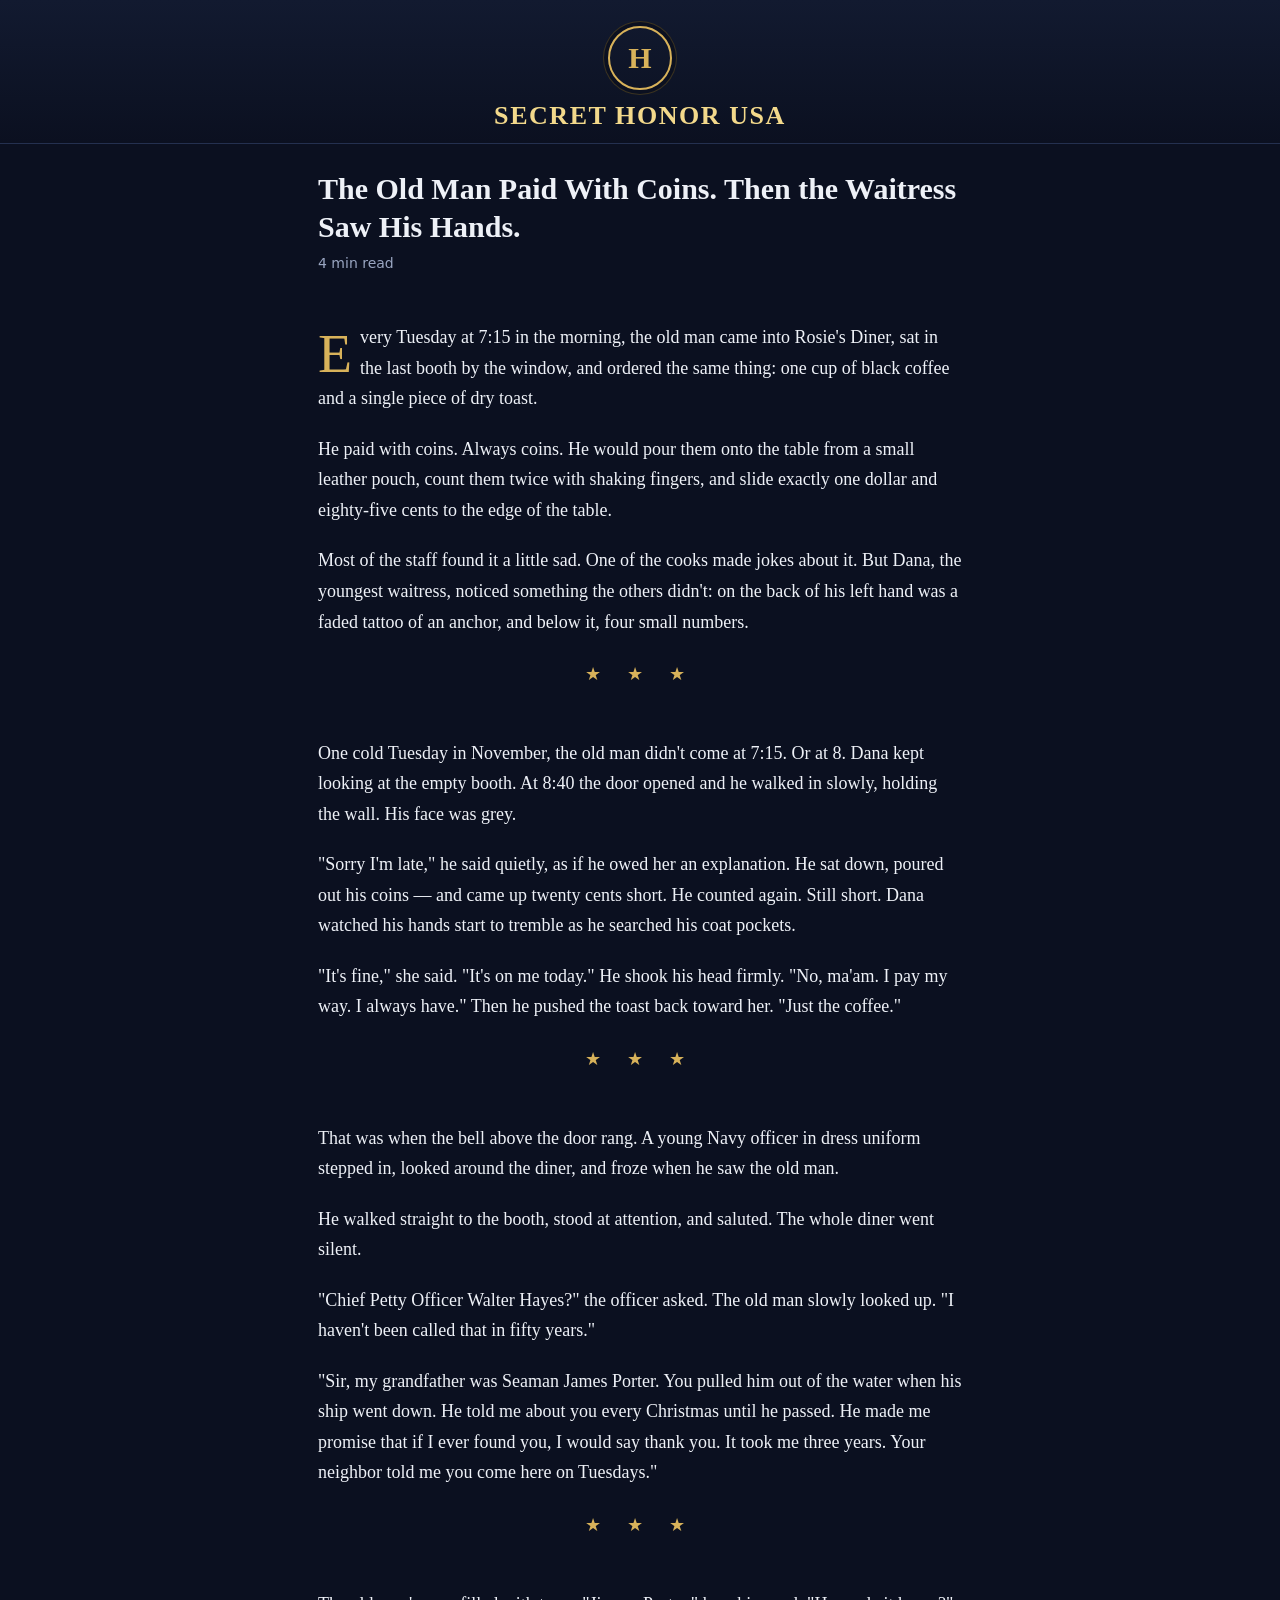
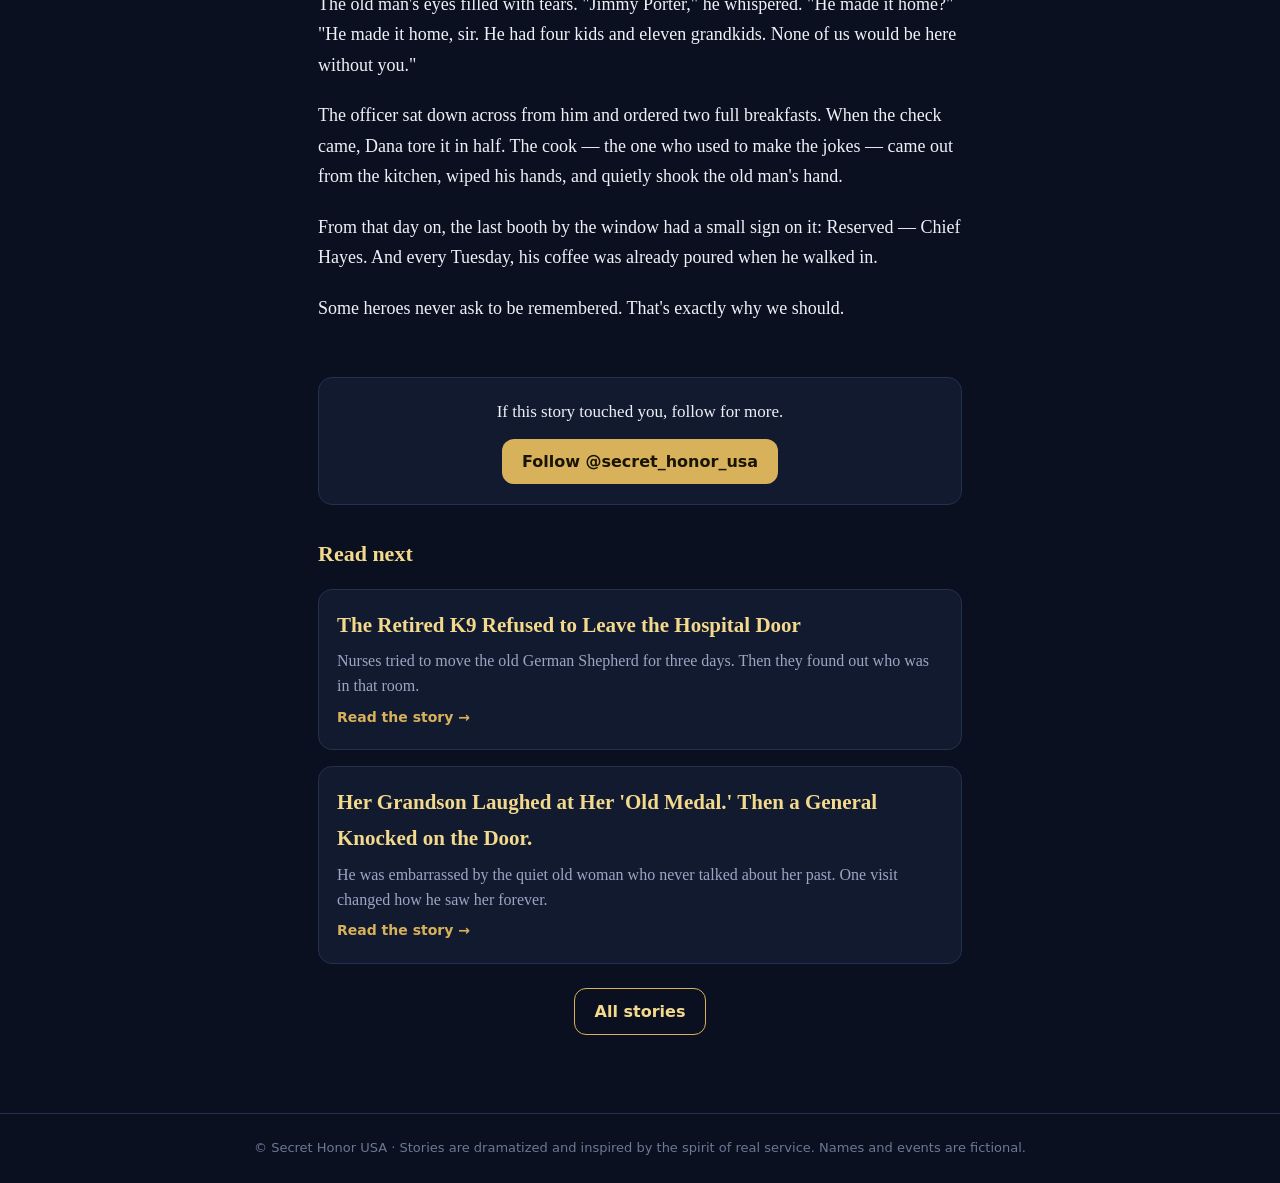
==== story.html @ dacc147e "Secret Honor USA stories website with ad slots Co-Authored-By: Claude Opus 5.5 <noreply@anthropic.co" ====
<!doctype html>
<html lang="en">
<head>
<meta charset="utf-8">
<meta name="viewport" content="width=device-width, initial-scale=1">
<title>Secret Honor USA</title>
<link rel="stylesheet" href="style.css">
</head>
<body>
<header class="top">
  <a href="./" style="text-decoration:none"><div class="emblem">H</div><div class="brand">Secret Honor USA</div></a>
</header>
<main class="wrap">
  <article id="story" class="story"></article>
  <div class="follow">
    <p>If this story touched you, follow for more.</p>
    <a class="btn" href="https://www.instagram.com/secret_honor_usa/" target="_blank" rel="noopener">Follow @secret_honor_usa</a>
  </div>
  <div id="next" class="next"></div>
  <p style="text-align:center;margin-top:24px"><a class="btn ghost" href="./">All stories</a></p>
</main>
<footer>© Secret Honor USA · Stories are dramatized and inspired by the spirit of real service. Names and events are fictional.</footer>
<script src="stories.js"></script>
<script src="ads.js"></script>
<script>
  var esc = function (s) { return String(s).replace(/[&<>"]/g, function (c) { return {"&":"&amp;","<":"&lt;",">":"&gt;",'"':"&quot;"}[c]; }); };
  var all = window.STORIES || [];
  var id = new URLSearchParams(location.search).get("id");
  var s = all.find(function (x) { return x.id === id; }) || all[0];
  document.title = s.title + " | Secret Honor USA";
  var html = '<h1>' + esc(s.title) + '</h1><p class="meta">' + s.minutes + ' min read</p><div class="ad" data-slot="top"></div>';
  s.parts.forEach(function (part, i) {
    if (i > 0) html += '<div class="break">★ ★ ★</div><div class="ad" data-slot="middle"></div>';
    part.forEach(function (p, j) { html += '<p' + (i === 0 && j === 0 ? ' class="lead"' : '') + '>' + esc(p) + '</p>'; });
  });
  html += '<div class="ad" data-slot="bottom"></div>';
  document.getElementById("story").innerHTML = html;
  var others = all.filter(function (x) { return x.id !== s.id; });
  document.getElementById("next").innerHTML = others.length ? '<h2>Read next</h2>' + others.map(function (o) {
    return '<a class="card" href="story.html?id=' + encodeURIComponent(o.id) + '"><h3>' + esc(o.title) + '</h3><p>' + esc(o.teaser) + '</p><span class="go">Read the story →</span></a>';
  }).join("") : "";
  fillAds();
</script>
</body>
</html>
---- style.css ----
:root{--bg:#0b1020;--panel:#121a30;--line:#24304f;--text:#eef1f7;--muted:#9aa6c2;--gold:#d8b25a;--gold2:#f3d98b}
*{box-sizing:border-box}
html,body{margin:0;background:var(--bg);color:var(--text);font:18px/1.7 Georgia,"Times New Roman",serif}
a{color:var(--gold2)}
.wrap{max-width:680px;margin:0 auto;padding:0 18px 60px}
header.top{text-align:center;padding:26px 18px 10px;border-bottom:1px solid var(--line);background:linear-gradient(180deg,#121a30,#0b1020)}
.emblem{display:inline-flex;align-items:center;justify-content:center;width:64px;height:64px;border-radius:50%;border:2px solid var(--gold);color:var(--gold);font:700 30px/1 Georgia,serif;box-shadow:0 0 0 4px #0b1020,0 0 0 5px #3a3220}
.brand{font:700 26px/1.2 Georgia,serif;letter-spacing:.06em;margin:10px 0 2px;color:var(--gold2);text-transform:uppercase}
.tag{color:var(--muted);font:italic 15px/1.5 Georgia,serif;margin:0 0 12px}
h1{font-size:30px;line-height:1.25;margin:26px 0 8px}
h2{font-size:22px;margin:28px 0 8px;color:var(--gold2)}
.meta{color:var(--muted);font:14px/1.5 -apple-system,system-ui,sans-serif}
.card{display:block;text-decoration:none;color:var(--text);background:var(--panel);border:1px solid var(--line);border-radius:14px;padding:18px;margin:16px 0}
.card h3{margin:0 0 6px;font-size:21px;color:var(--gold2)}
.card p{margin:0;color:var(--muted);font-size:16px;line-height:1.55}
.card .go{display:inline-block;margin-top:10px;font:600 14px -apple-system,system-ui,sans-serif;color:var(--gold)}
.story p{margin:0 0 1.1em}
.story p.lead::first-letter{float:left;font-size:3.1em;line-height:.9;padding:6px 8px 0 0;color:var(--gold)}
.break{text-align:center;color:var(--gold);letter-spacing:.6em;margin:22px 0}
.ad{margin:24px 0;min-height:0;text-align:center;overflow:hidden}
.ad:not(:empty)::before{content:"Advertisement";display:block;font:11px -apple-system,system-ui,sans-serif;color:#6c7895;letter-spacing:.1em;text-transform:uppercase;margin-bottom:6px}
.btn{display:inline-block;background:var(--gold);color:#1a1405;text-decoration:none;font:700 16px -apple-system,system-ui,sans-serif;padding:13px 20px;border-radius:12px}
.btn.ghost{background:transparent;color:var(--gold2);border:1px solid var(--gold)}
.follow{text-align:center;background:var(--panel);border:1px solid var(--line);border-radius:14px;padding:20px;margin:30px 0}
.follow p{margin:0 0 12px;font-size:17px}
.next{margin-top:30px}
footer{text-align:center;color:#6c7895;font:13px/1.6 -apple-system,system-ui,sans-serif;padding:24px 18px;border-top:1px solid var(--line)}
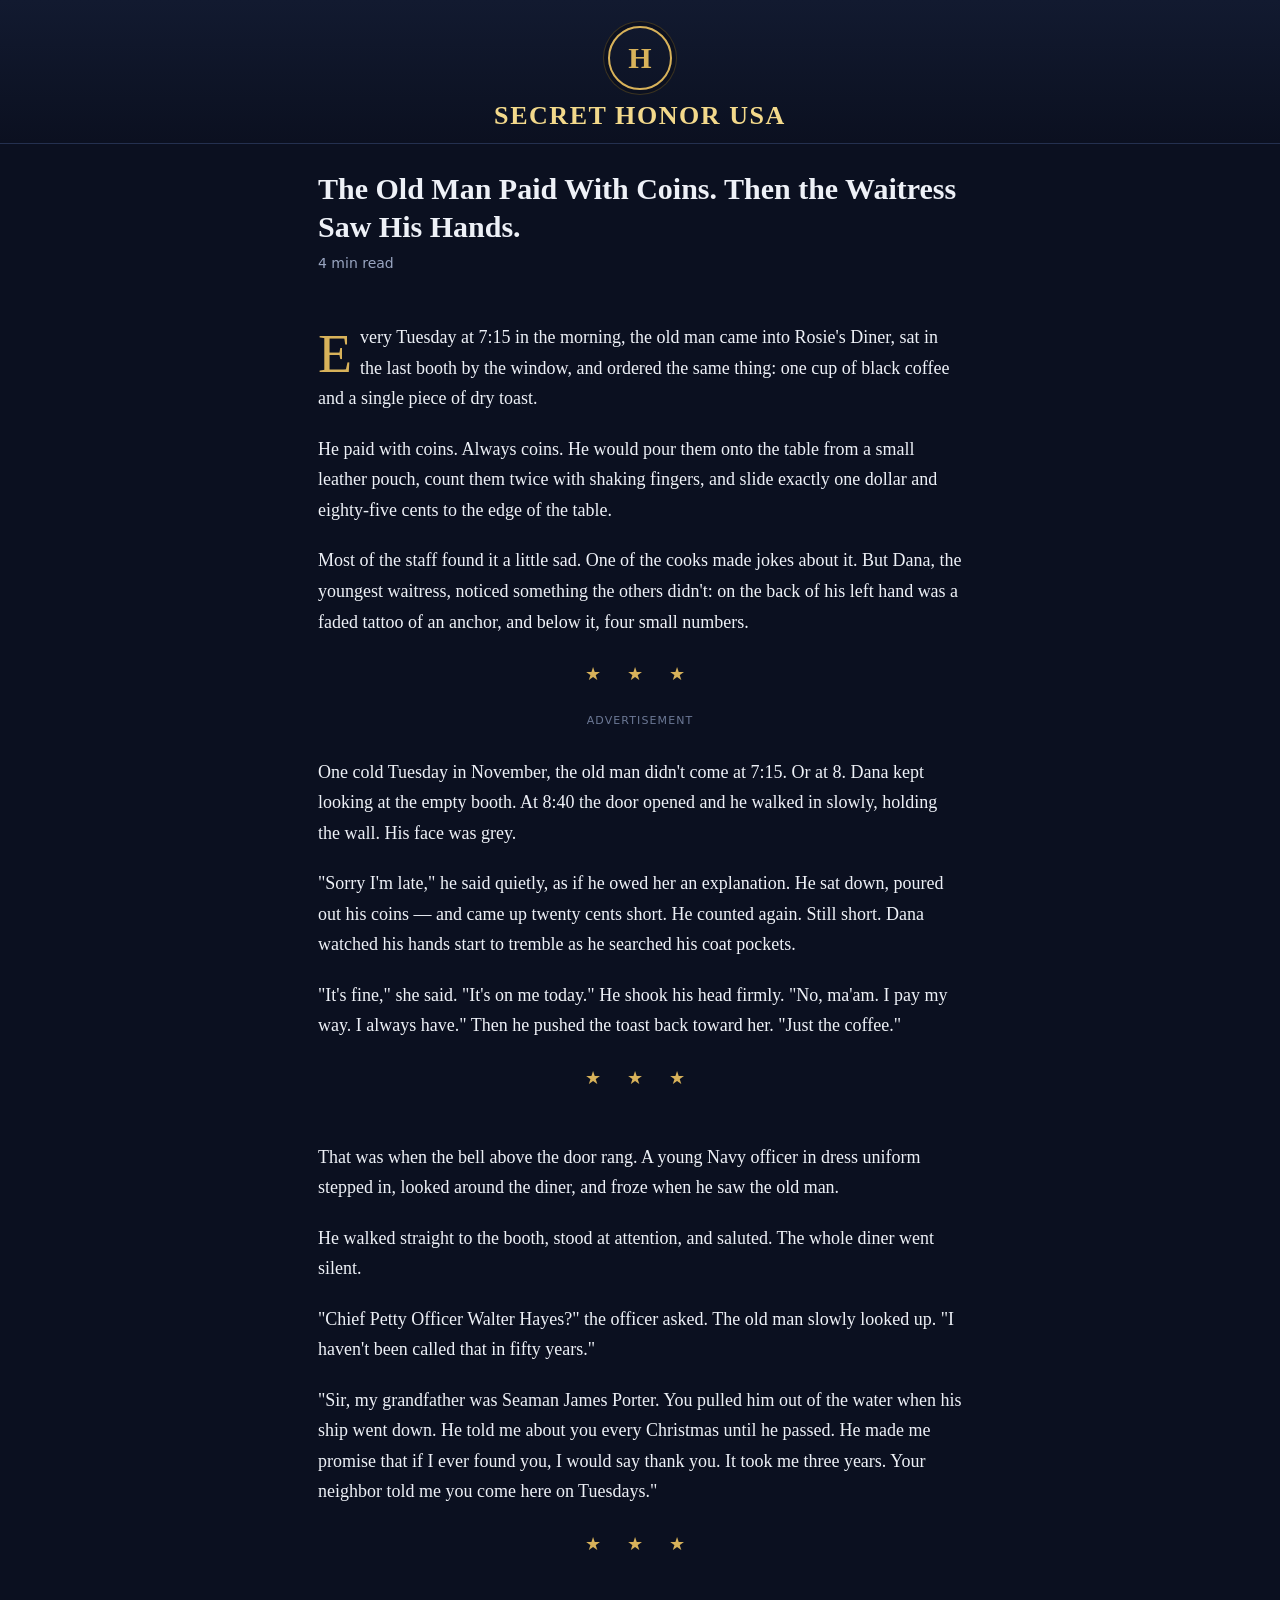
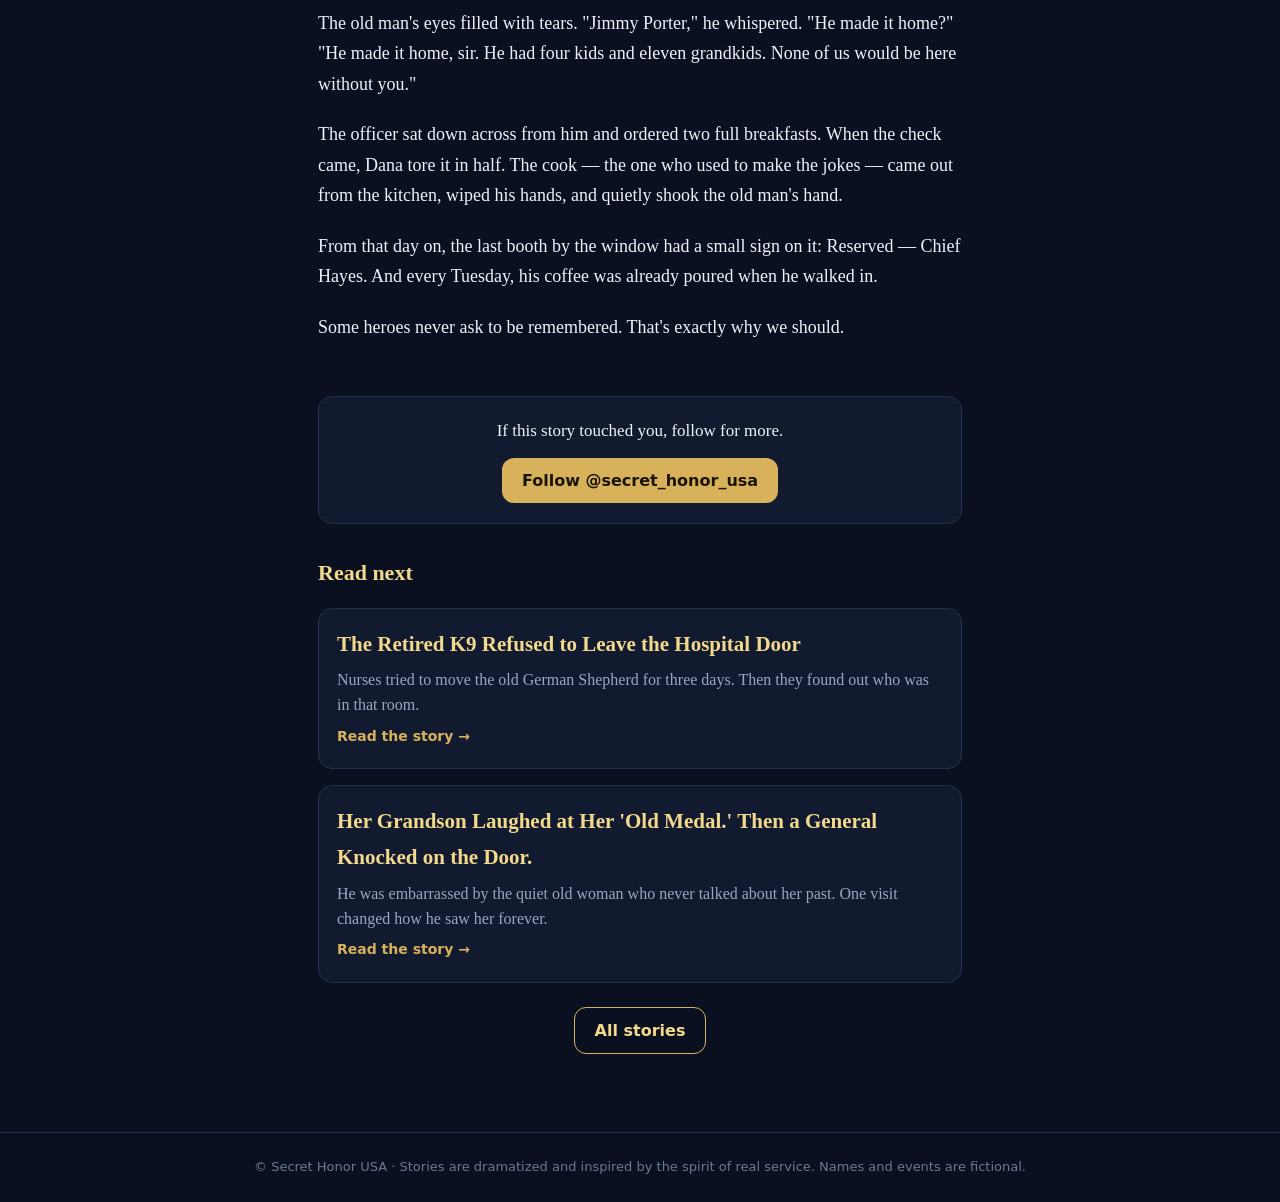
==== commit c8fa772d: "Add Adsterra Native Banner (home page + after the first part of each story) Co-Authored-By: Claude O" ====
--- a/story.html
+++ b/story.html
@@ -30,7 +30,7 @@
   document.title = s.title + " | Secret Honor USA";
   var html = '<h1>' + esc(s.title) + '</h1><p class="meta">' + s.minutes + ' min read</p><div class="ad" data-slot="top"></div>';
   s.parts.forEach(function (part, i) {
-    if (i > 0) html += '<div class="break">★ ★ ★</div><div class="ad" data-slot="middle"></div>';
+    if (i > 0) html += '<div class="break">★ ★ ★</div><div class="ad" data-slot="' + (i === 1 ? 'middle1' : 'middle') + '"></div>';
     part.forEach(function (p, j) { html += '<p' + (i === 0 && j === 0 ? ' class="lead"' : '') + '>' + esc(p) + '</p>'; });
   });
   html += '<div class="ad" data-slot="bottom"></div>';
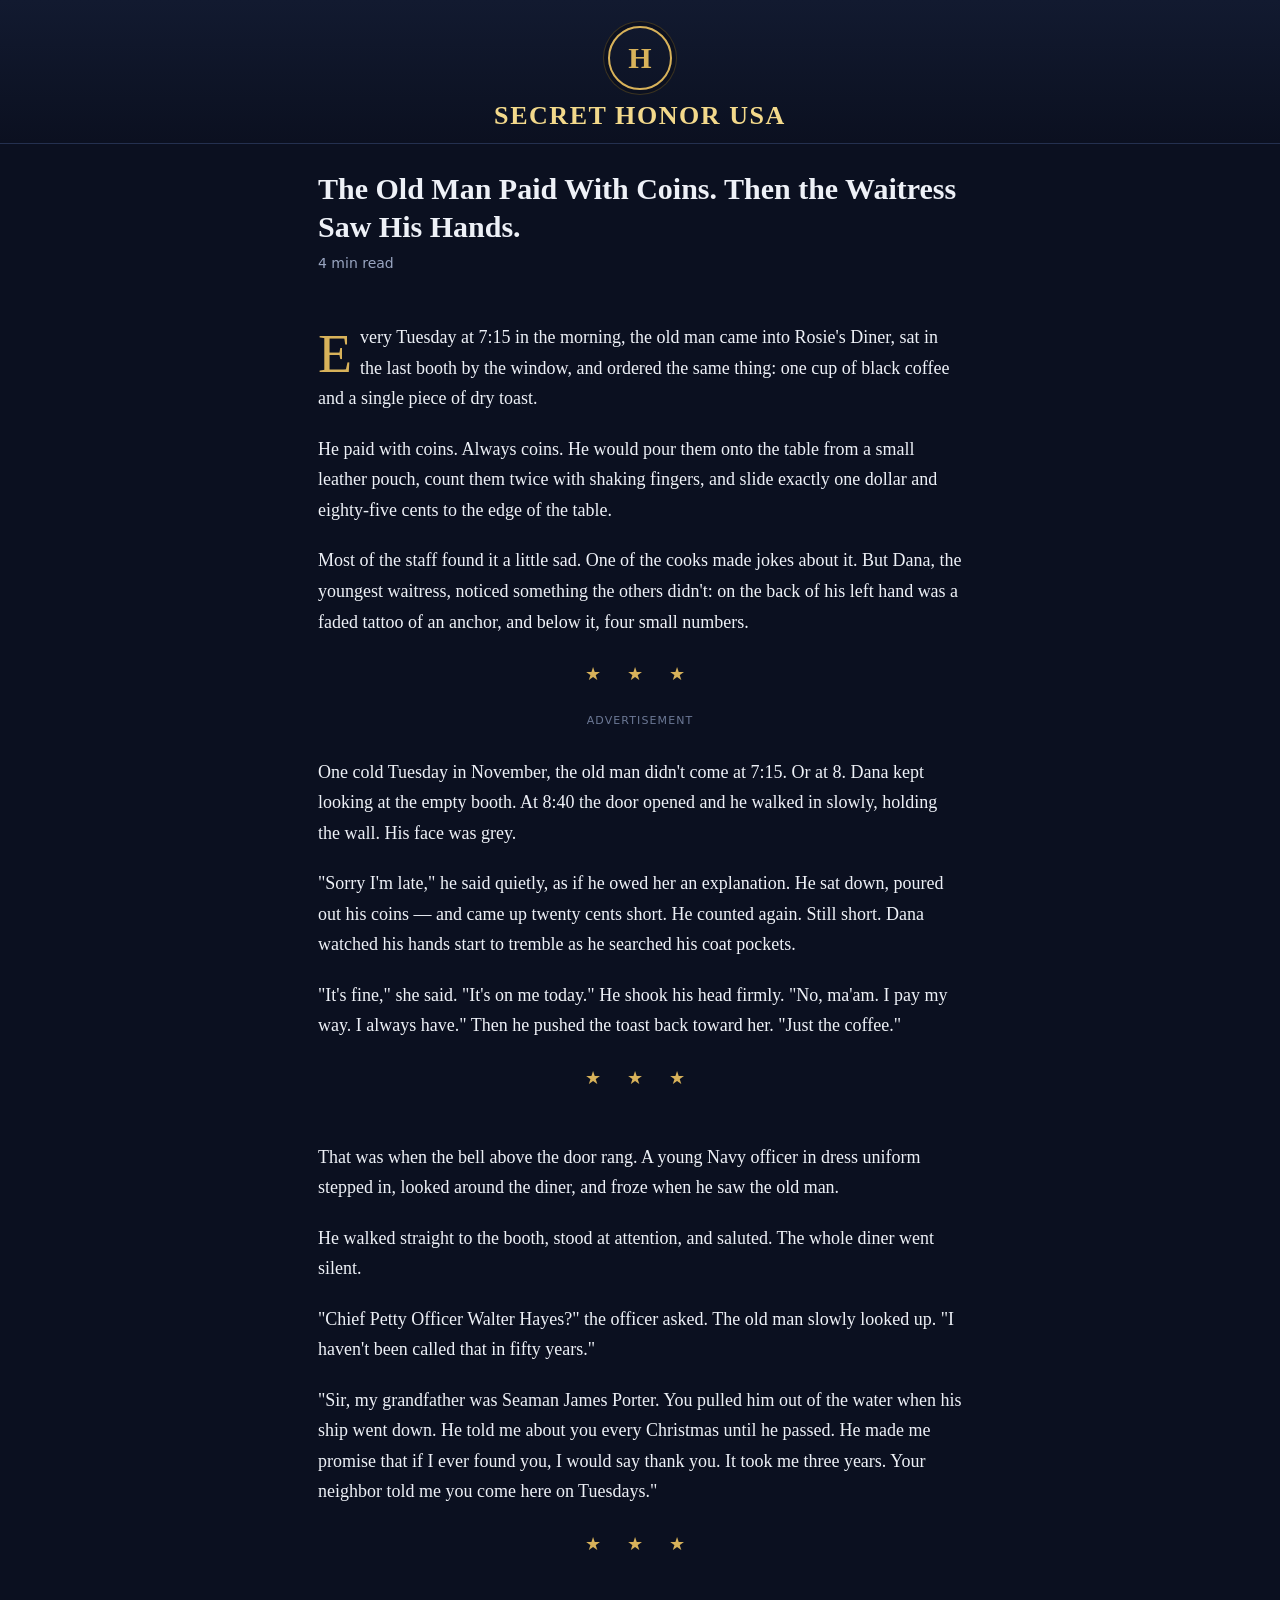
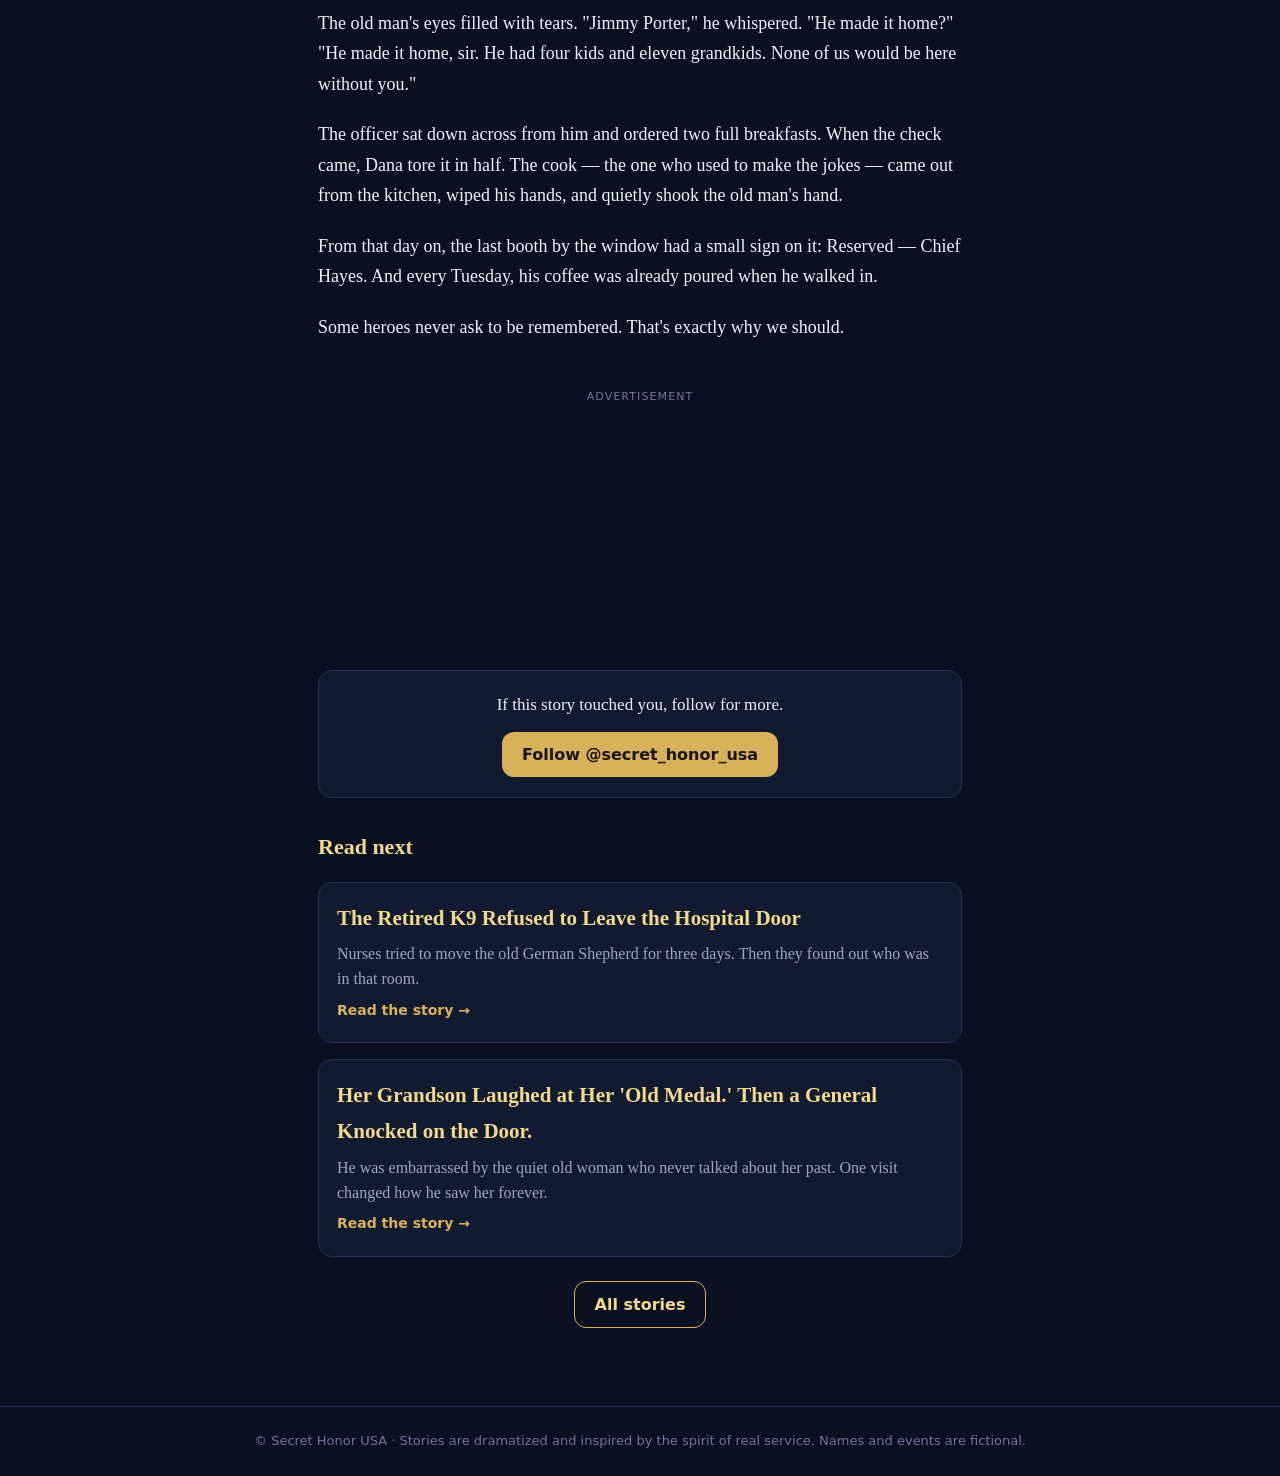
==== commit b8f0e84f: "Add Adsterra Banner 300x250 after each story and on the home page Co-Authored-By: Claude Opus 5.5 <n" ====
--- a/story.html
+++ b/story.html
@@ -12,6 +12,11 @@
 </header>
 <main class="wrap">
   <article id="story" class="story"></article>
+  <!-- Banner 300x250 (Adsterra) - placed directly in the page so it always loads correctly -->
+  <div class="ad banner300"><script>
+  atOptions = { 'key' : '1d4f555426eb2e77eb7381ba9c249ed6', 'format' : 'iframe', 'height' : 250, 'width' : 300, 'params' : {} };
+</script>
+<script src="https://bauval.org/22/1d4f555426eb2e77eb7381ba9c249ed6"></script></div>
   <div class="follow">
     <p>If this story touched you, follow for more.</p>
     <a class="btn" href="https://www.instagram.com/secret_honor_usa/" target="_blank" rel="noopener">Follow @secret_honor_usa</a>
--- a/style.css
+++ b/style.css
@@ -25,3 +25,5 @@
 .follow p{margin:0 0 12px;font-size:17px}
 .next{margin-top:30px}
 footer{text-align:center;color:#6c7895;font:13px/1.6 -apple-system,system-ui,sans-serif;padding:24px 18px;border-top:1px solid var(--line)}
+.ad.banner300{min-height:250px;display:flex;flex-direction:column;align-items:center}
+.ad.banner300::before{content:"Advertisement";display:block;font:11px -apple-system,system-ui,sans-serif;color:#6c7895;letter-spacing:.1em;text-transform:uppercase;margin-bottom:6px}
